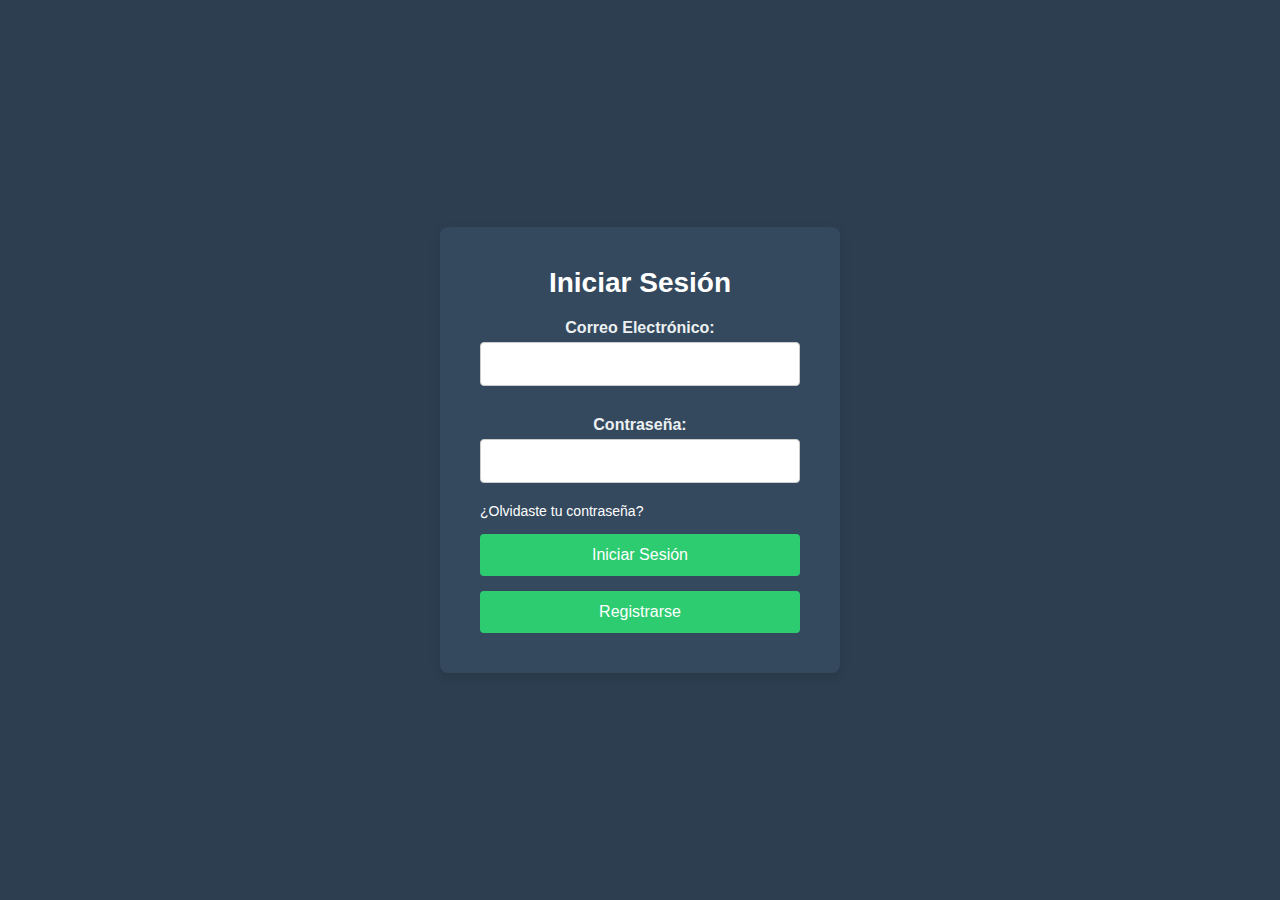
==== index.html @ 893f2f12 "Primer commit: Subiendo el proyecto de login PWA" ====
<!DOCTYPE html>
<html lang="es">
<head>
  <meta charset="UTF-8">
  <meta name="viewport" content="width=device-width, initial-scale=1.0">
  <title>Turisma</title>
  <link rel="stylesheet" href="css/style.css">
  <link rel="manifest" href="manifest.json">
</head>
<body>
  <div class="container">
    <h1>Iniciar Sesión</h1>
    
    <!-- Formulario de Login -->
    <form id="loginForm">
      <label for="email">Correo Electrónico:</label>
      <input type="email" id="email" name="email" required>
      
      <label for="password">Contraseña:</label>
      <input type="password" id="password" name="password" required>

      <!-- Enlace de "Olvidaste tu contraseña?" -->
      <a href="#" class="forgot-password">¿Olvidaste tu contraseña?</a>
      
      <button type="submit">Iniciar Sesión</button>

      <!-- Enlace de "Registrarse" con el estilo de botón -->
      <a href="signUp.html" class="button-link">Registrarse</a>
    </form>
  </div>
  
  <script src="js/app.js"></script>
  <script src="js/api.js"></script>
</body>
</html>
---- css/style.css ----
/* Estilos generales */
* {
    margin: 0;
    padding: 0;
    box-sizing: border-box;
}

body {
    font-family: 'Segoe UI', Tahoma, Geneva, Verdana, sans-serif;
    background-color: #2c3e50; /* Fondo azul oscuro */
    color: #fff;
    display: flex;
    justify-content: center;
    align-items: center;
    height: 100vh;
    margin: 0;
    padding: 10px;
}

.container {
    background-color: #34495e; /* Fondo gris oscuro */
    border-radius: 8px;
    padding: 40px;
    box-shadow: 0 4px 12px rgba(0, 0, 0, 0.1);
    width: 100%;
    max-width: 400px;
    text-align: center;
}

h1 {
    font-size: 28px;
    color: #fff;
    margin-bottom: 20px;
}

label {
    display: block;
    margin: 10px 0 5px;
    font-weight: bold;
    color: #ecf0f1;
}

input[type="email"],
input[type="text"],
input[type="password"] {
    width: 100%;
    padding: 12px;
    margin-bottom: 20px;
    border: 1px solid #ccc;
    border-radius: 4px;
    font-size: 16px;
    color: #333;
}

input[type="email"]:focus,
input[type="text"],
input[type="password"]:focus {
    border-color: #2ecc71; /* Verde */
    outline: none;
}

button {
    width: 100%;
    padding: 12px;
    background-color: #2ecc71; /* Botón verde */
    border: none;
    border-radius: 4px;
    color: #fff;
    font-size: 16px;
    cursor: pointer;
    transition: background-color 0.3s ease;
}

button:hover {
    background-color: #27ae60; /* Verde más oscuro al pasar el ratón */
}

button:focus {
    outline: none;
}

/* Enlace "¿Olvidaste tu contraseña?" */
.forgot-password {
    display: block;
    margin-bottom: 15px;
    color: #fff;
    text-decoration: none;
    font-size: 14px;
    text-align: left;
}

.forgot-password:hover {
    color: #2ecc71; /* Verde cuando pasa el cursor */
    text-decoration: underline;
}

/* Enlace "Registrarse" como un botón */
.button-link {
    display: inline-block;
    width: 100%; /* Ocupa el mismo ancho que el botón */
    padding: 12px;
    background-color: #2ecc71; /* Verde */
    color: white;
    text-align: center;
    text-decoration: none; /* Eliminar subrayado */
    border-radius: 4px;
    font-size: 16px;
    cursor: pointer;
    transition: background-color 0.3s ease;
    margin-top: 15px; /* Separación entre los botones */
}

.button-link:hover {
    background-color: #27ae60; /* Verde más oscuro al pasar el ratón */
}

/* Estilos responsive */
@media (max-width: 480px) {
    body {
        padding: 20px; /* Añadido margen a los lados para pantallas pequeñas */
    }

    .container {
        padding: 20px;
        max-width: 100%; /* Para que el contenedor ocupe todo el ancho disponible en pantallas pequeñas */
    }

    h1 {
        font-size: 24px;
    }

    input[type="email"],
    input[type="password"],
    button {
        font-size: 14px;
        padding: 10px; /* Reducimos un poco el padding para pantallas pequeñas */
    }

    button {
        margin-top: 10px; /* Añadido margen superior al botón */
    }

    .forgot-password {
        font-size: 12px; /* Reduce el tamaño en pantallas pequeñas */
    }

    .button-link {
        margin-top: 10px; /* Añadido margen superior al enlace */
    }
}
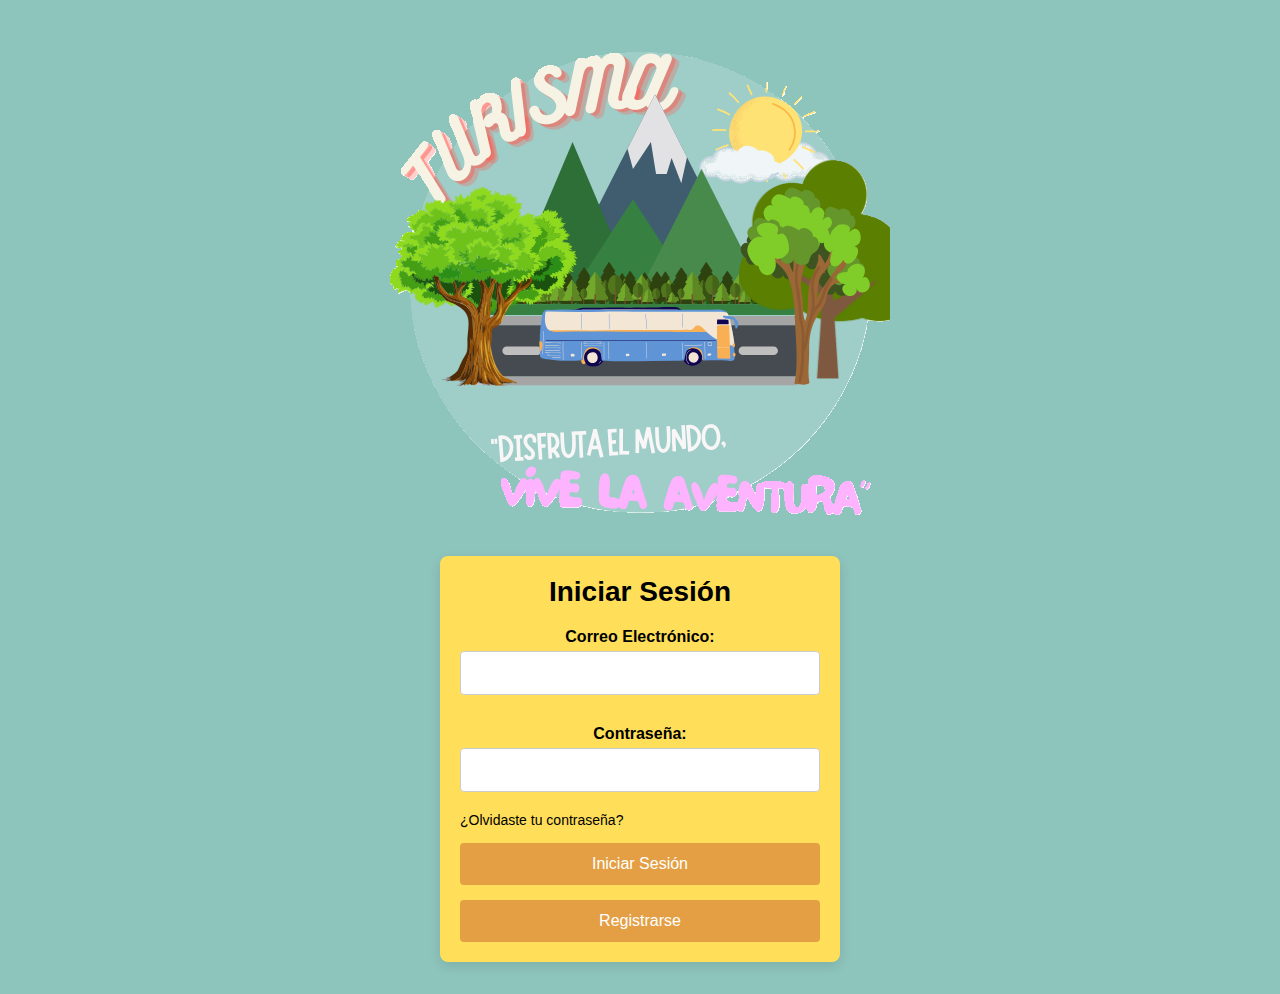
==== commit b026d5dc: "modificaciones en las interfaces" ====
--- a/index.html
+++ b/index.html
@@ -8,28 +8,35 @@
   <link rel="manifest" href="manifest.json">
 </head>
 <body>
-  <div class="container">
-    <h1>Iniciar Sesión</h1>
-    
-    <!-- Formulario de Login -->
-    <form id="loginForm">
-      <label for="email">Correo Electrónico:</label>
-      <input type="email" id="email" name="email" required>
-      
-      <label for="password">Contraseña:</label>
-      <input type="password" id="password" name="password" required>
+  
+  <div class="content">
+    <!-- Imagen centrada en la parte superior -->
+    <div class="imageContainer">
+      <img src="image/TURISMA.png" alt="Logo de Turisma">
+    </div>
+  
+    <!-- Formulario centrado debajo de la imagen -->
+    <div class="container">
+      <h1>Iniciar Sesión</h1>
+      <form id="loginForm">
+        <label for="email">Correo Electrónico:</label>
+        <input type="email" id="email" name="email" required>
+        
+        <label for="password">Contraseña:</label>
+        <input type="password" id="password" name="password" required>
 
-      <!-- Enlace de "Olvidaste tu contraseña?" -->
-      <a href="#" class="forgot-password">¿Olvidaste tu contraseña?</a>
-      
-      <button type="submit">Iniciar Sesión</button>
+        <div id="error-container" class="error-message"></div>
 
-      <!-- Enlace de "Registrarse" con el estilo de botón -->
-      <a href="signUp.html" class="button-link">Registrarse</a>
-    </form>
+        <a href="optionPassword.html" class="forgot-password">¿Olvidaste tu contraseña?</a>
+        
+        <button type="submit">Iniciar Sesión</button>
+
+        <a href="signUp.html" class="button-link">Registrarse</a>
+      </form>
+    </div>
   </div>
-  
+
   <script src="js/app.js"></script>
-  <script src="js/api.js"></script>
+  <script src="js/api_auth.js"></script>
 </body>
 </html>
--- a/css/style.css
+++ b/css/style.css
@@ -7,42 +7,66 @@
 
 body {
     font-family: 'Segoe UI', Tahoma, Geneva, Verdana, sans-serif;
-    background-color: #2c3e50; /* Fondo azul oscuro */
+    background-color: #8dc4bc; /* Fondo azul oscuro */
     color: #fff;
     display: flex;
     justify-content: center;
     align-items: center;
-    height: 100vh;
-    margin: 0;
-    padding: 10px;
+    min-height: 100vh; /* Asegura que el body ocupe toda la altura de la ventana */
+    padding: 2rem; /* Ajuste con unidades relativas para mejorar el margen */
 }
 
+/* Contenedor de la página */
+.content {
+    display: flex;
+    flex-direction: column;
+    justify-content: center;
+    align-items: center;
+    width: 100%;
+    text-align: center;
+}
+
+/* Imagen centrada en la parte superior */
+.imageContainer {
+    margin-bottom: 20px; /* Ajusta el espacio entre la imagen y el formulario */
+}
+
+.imageContainer img {
+    max-width: 100%;
+    height: auto;
+}
+
+/* Contenedor del formulario */
 .container {
-    background-color: #34495e; /* Fondo gris oscuro */
+    background-color: #ffdf59; /* Fondo amarillo */
     border-radius: 8px;
-    padding: 40px;
+    padding: 20px; /* Reducido para pantallas pequeñas */
     box-shadow: 0 4px 12px rgba(0, 0, 0, 0.1);
     width: 100%;
     max-width: 400px;
     text-align: center;
 }
 
+/* Estilo del encabezado */
 h1 {
     font-size: 28px;
-    color: #fff;
+    color: #000000;
     margin-bottom: 20px;
 }
 
+/* Estilos de las etiquetas */
 label {
     display: block;
     margin: 10px 0 5px;
     font-weight: bold;
-    color: #ecf0f1;
+    color: #000000;
 }
 
+/* Estilos de los campos de entrada */
 input[type="email"],
 input[type="text"],
-input[type="password"] {
+input[type="password"],
+input[type="tel"] {
     width: 100%;
     padding: 12px;
     margin-bottom: 20px;
@@ -52,17 +76,20 @@
     color: #333;
 }
 
+/* Estilos cuando los campos están en foco */
 input[type="email"]:focus,
-input[type="text"],
-input[type="password"]:focus {
+input[type="text"]:focus,
+input[type="password"]:focus,
+input[type="tel"]:focus {
     border-color: #2ecc71; /* Verde */
     outline: none;
 }
 
+/* Estilo del botón */
 button {
     width: 100%;
     padding: 12px;
-    background-color: #2ecc71; /* Botón verde */
+    background-color: #e49f45; /* Botón verde */
     border: none;
     border-radius: 4px;
     color: #fff;
@@ -79,11 +106,11 @@
     outline: none;
 }
 
-/* Enlace "¿Olvidaste tu contraseña?" */
+/* Estilo del enlace "¿Olvidaste tu contraseña?" */
 .forgot-password {
     display: block;
     margin-bottom: 15px;
-    color: #fff;
+    color: #000000;
     text-decoration: none;
     font-size: 14px;
     text-align: left;
@@ -94,12 +121,12 @@
     text-decoration: underline;
 }
 
-/* Enlace "Registrarse" como un botón */
+/* Estilo del enlace "Registrarse" como un botón */
 .button-link {
     display: inline-block;
     width: 100%; /* Ocupa el mismo ancho que el botón */
     padding: 12px;
-    background-color: #2ecc71; /* Verde */
+    background-color: #e49f45; /* Verde */
     color: white;
     text-align: center;
     text-decoration: none; /* Eliminar subrayado */
@@ -121,30 +148,31 @@
     }
 
     .container {
-        padding: 20px;
-        max-width: 100%; /* Para que el contenedor ocupe todo el ancho disponible en pantallas pequeñas */
+        padding: 15px; /* Menos padding para pantallas pequeñas */
+        max-width: 100%;
     }
 
     h1 {
-        font-size: 24px;
+        font-size: 22px; /* Reducir aún más el tamaño del título */
     }
 
     input[type="email"],
     input[type="password"],
+    input[type="tel"],
     button {
         font-size: 14px;
-        padding: 10px; /* Reducimos un poco el padding para pantallas pequeñas */
+        padding: 10px; /* Reducir el padding para pantallas pequeñas */
     }
 
     button {
-        margin-top: 10px; /* Añadido margen superior al botón */
+        margin-top: 10px; /* Añadir margen superior al botón */
     }
 
     .forgot-password {
-        font-size: 12px; /* Reduce el tamaño en pantallas pequeñas */
+        font-size: 12px; /* Reducir tamaño de fuente */
     }
 
     .button-link {
-        margin-top: 10px; /* Añadido margen superior al enlace */
+        margin-top: 10px; /* Añadir margen superior al enlace */
     }
 }
